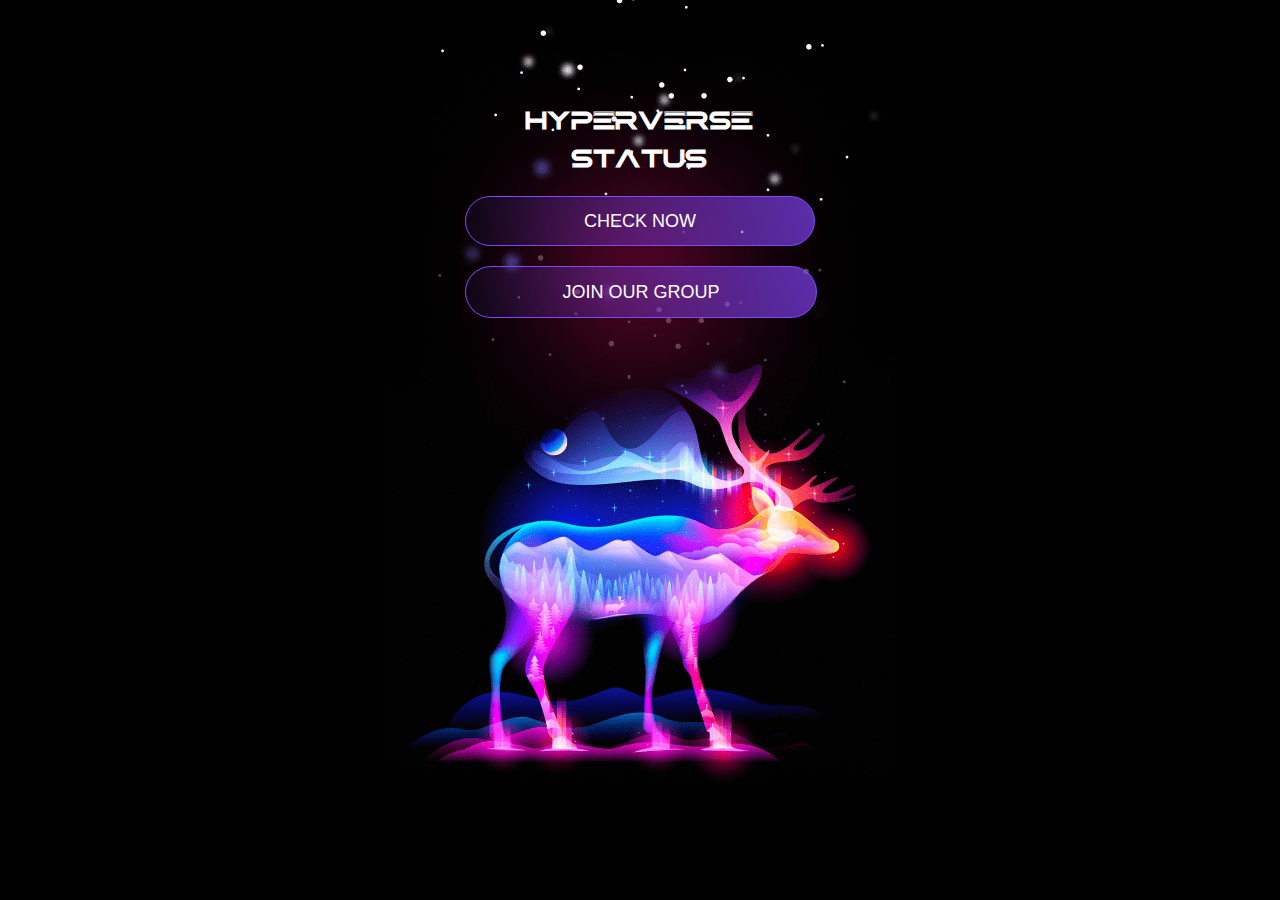
==== index.html @ 6f63f594 "Facebook page added" ====
<!DOCTYPE html>
<html lang="en" manifest="/cache.manifest">

<head>
    <meta charset="UTF-8">
    <title>Hyperians</title>
    <meta name="theme-color" content="#832966">
    <link rel=canonical href="https://hypercommunity.github.io/">
    <meta http-equiv=X-UA-Compatible content="IE=edge">
    <meta name="viewport" content="width=device-width, initial-scale=1.0">
    <meta name="mobile-web-app-capable" content="yes">
    <meta name="apple-mobile-web-app-capable" content="yes">
    <meta name="application-name" content="Hyperians">
    <meta name="apple-mobile-web-app-status-bar-style" content="black">
    <meta name="apple-mobile-web-app-title" content="Hyperians">
    <link rel="apple-touch-icon" href="/favicon/192x192.png">
    <meta name="msapplication-TileImage" content="/favicon/192x192.png">
    <meta name="msapplication-TileColor" content="#832966">
    <meta name="description" content="Hyperians - a useful app created by Hyperians with ❤">
    <meta property="og:title" content="Hyperians">
    <meta property="og:site_name" content="Hyperians">
    <meta property="og:url" content="https://hypercommunity.github.io/">
    <meta property="og:description" content="Hyperians - a useful app created by Hyperians with ❤">
    <meta property="og:type" content="website">
    <meta property="og:image" content="https://hypercommunity.github.io/images/og-image.jpg">
    <link rel="icon" type="image/png" sizes="192x192" href="/favicon/192x192.png">
    <link rel="manifest" href="/manifest.webmanifest">
    <link rel="stylesheet" href="style.css?v=0.001">
    <!-- Global site tag (gtag.js) - Google Analytics -->
    <script async src="https://www.googletagmanager.com/gtag/js?id=G-LEGDP59RX7"></script>
    
    <script>
        window.dataLayer = window.dataLayer || [];
        function gtag() { dataLayer.push(arguments); }
        gtag('js', new Date());

        gtag('config', 'G-LEGDP59RX7');
    </script>
</head>

<body>
    <div id="wrapper">
        <div class="wrap">
            <h1>HYPERVERSE <span>STATUS</span></h1>
            <button id="check-btn" class="btn">CHECK NOW</button>
            <a href="https://www.facebook.com/groups/hypercommunityofficial/" target="_blank" rel="noopener"
                class="btn">JOIN OUR GROUP</a>
            <span class="error" id="err"></span>
            <div class="fb-like" style="margin-top:20px" data-href="https://developers.facebook.com/docs/plugins/" data-width="" data-layout="button_count" data-action="like" data-size="large" data-share="true"></div>
        </div>
        <span class="install">Get this app for getting latest updates by Hyperians. <a href="javscript:void(0)" class="btn-install" id="install-add">Install App</a></span>
    </div>
    <script src="scripts.js?v=0.001"></script>
    <script src="service-worker.js"></script>

    <!-- Messenger Chat Plugin Code -->
    <div id="fb-root"></div>
    <script async defer crossorigin="anonymous" src="https://connect.facebook.net/en_US/sdk.js#xfbml=1&version=v12.0" nonce="DKJkvc89"></script>
    <!-- Your Chat Plugin code -->
    <div id="fb-customer-chat" class="fb-customerchat">
    </div>

    <script>
    var chatbox = document.getElementById('fb-customer-chat');
    chatbox.setAttribute("page_id", "111687414728497");
    chatbox.setAttribute("attribution", "biz_inbox");
    </script>

    <!-- Your SDK code -->
    <script>
    window.fbAsyncInit = function() {
        FB.init({
        xfbml            : true,
        version          : 'v12.0'
        });
    };

    (function(d, s, id) {
        var js, fjs = d.getElementsByTagName(s)[0];
        if (d.getElementById(id)) return;
        js = d.createElement(s); js.id = id;
        js.src = 'https://connect.facebook.net/en_US/sdk/xfbml.customerchat.js';
        fjs.parentNode.insertBefore(js, fjs);
    }(document, 'script', 'facebook-jssdk'));
    </script>
</body>

</html>
---- style.css ----
html,
body {
    height: 100%;
}
body {
    margin: 0;
    background: #000 url("images/bg.png") no-repeat 50%;
    font-family: Arial, "Helvetica Neue", Helvetica, sans-serif;
}
@font-face {
    font-family: "Artemus";
    src: url("fonts/ArtemusRegular.woff2") format("woff2"), url("fonts/ArtemusRegular.woff") format("woff"),
        url("fonts/ArtemusRegular.ttf") format("truetype");
    font-weight: normal;
    font-style: normal;
    font-display: swap;
}
#wrapper {
    position: relative;
    width: 100%;
    height: 100%;
    overflow: hidden;
}
.error {
    background: #ff0000;
    color: #fff;
    font-size: 15px;
    font-family: Arial, "Helvetica Neue", Helvetica, sans-serif;
    padding: 11px 20px;
    display: block;
    border-radius: 50px;
    margin-top: 20px;
    display: none;
}
.wrap {
    height: 100%;
    text-align: center;
    padding: 110px 25px 0;
    max-width: 350px;
    margin: 0 auto;
}
h1 {
    margin: 0 0 20px;
    font-size: 28px;
    line-height: 1;
    color: #fff;
    font-family: "Artemus", Arial, "Helvetica Neue", Helvetica, sans-serif;
}
h1 > span {
    display: block;
    padding-top: 10px;
}
.btn {
    height: 50px;
    padding: 0;
    outline: none;
    -webkit-tap-highlight-color: transparent;
    line-height: 45px;
    border: #7e49f9 1px solid;
    background: -webkit-linear-gradient(194.52deg, #8644ff -52.98%, rgba(134, 68, 255, 0) 108.26%);
    background: linear-gradient(255.48deg, #8644ff -52.98%, rgba(134, 68, 255, 0) 108.26%);
    text-align: center;
    border-radius: 80px;
    color: #fff;
    display: block;
    width: 100%;
    margin: 0;
    font-size: 18px;
    transition: all 0.12s ease;
    text-decoration: none;
}
a.btn {
    margin-top: 20px;
    line-height: 50px;
}
.btn.loading {
    pointer-events: none;
    cursor: default;
    opacity: 0.7;
}
.btn:active {
    transform: scale(0.98);
}
@media only screen and (max-width: 500px) {
    body {
        background-size: cover;
        background-position: 50% 0;
    }
}
.install {
    display: none;
    position: fixed;
    right: 20px;
    top: 20px;
    background: #8644ff;
    padding: 20px 165px 20px 25px;
    color: #fff;
    z-index: 9999;
    width: 430px;
    font-size: 17px;
    border-radius: 5px;
}
.btn-install {
    padding: 13px 20px;
    font-size: 16px;
    line-height: 1;
    position: absolute;
    right: 22px;
    top: 21px;
    border-radius: 5px;
    color: #000;
    font-weight: 700;
    border: 2px solid #fff;
    color: #fff;
    text-decoration: none;
}
.btn-install:hover {
    /* // background: darken(#3740ff, 5%); */
    background: none;
    color: #fff;
    border-color: #fff;
}
@media only screen and (max-width: 767px) {
    .install {
        width: auto;
        top: 0;
        right: 0;
        left: 0;
        border-radius: 0;
        font-size: 14px;
        line-height: 23px;
        padding: 20px 140px 20px 20px;
    }
    .btn-install {
        padding: 15px 20px;
        right: 19px;
        top: 19px;
        font-size: 14px;
        font-weight: normal;
    }
}
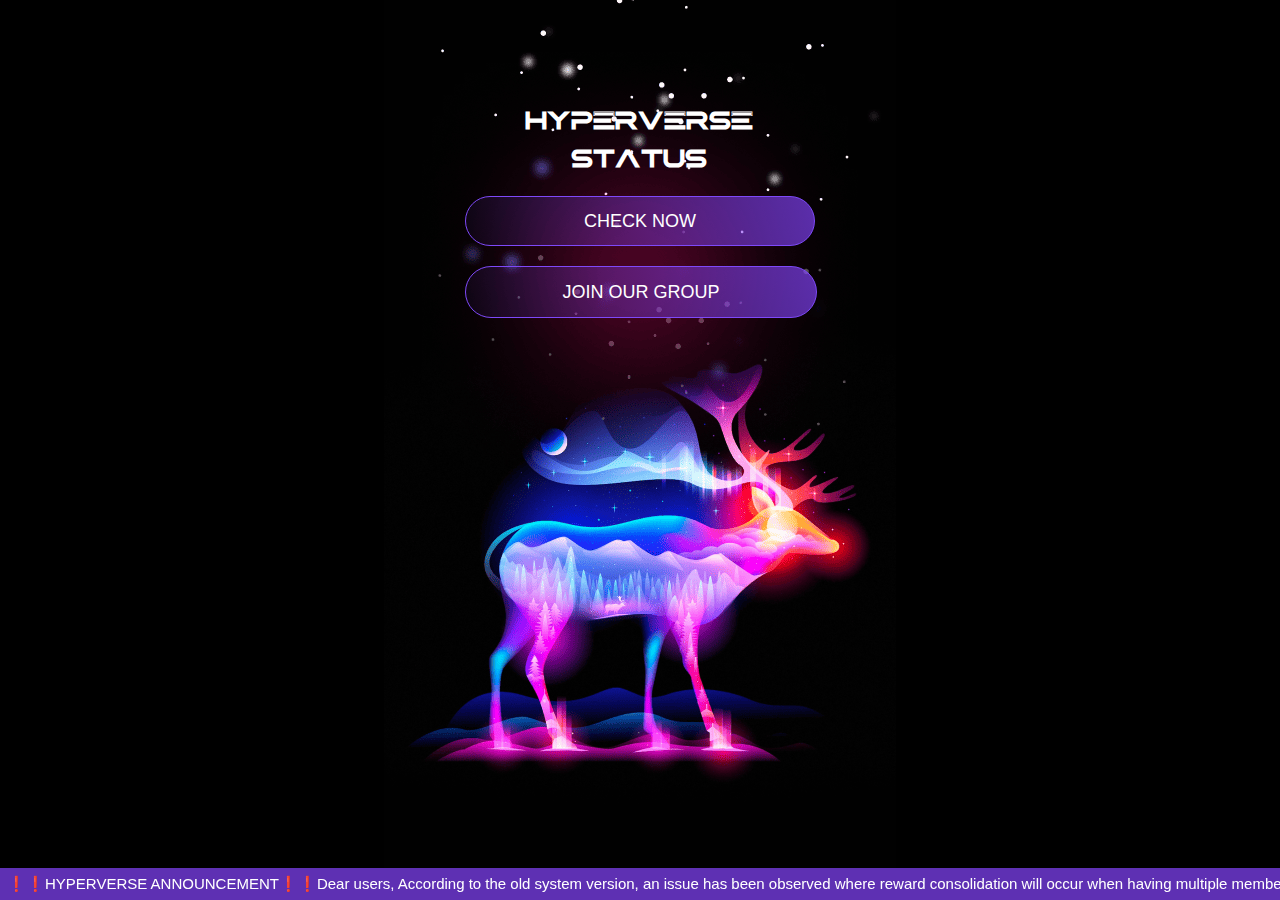
==== commit c7de314a: "announcement banner" ====
--- a/index.html
+++ b/index.html
@@ -25,7 +25,7 @@
     <meta property="og:image" content="https://hypercommunity.github.io/images/og-image.jpg">
     <link rel="icon" type="image/png" sizes="192x192" href="/favicon/192x192.png">
     <link rel="manifest" href="/manifest.webmanifest">
-    <link rel="stylesheet" href="style.css?v=0.001">
+    <link rel="stylesheet" href="style.css?v=0.007">
     <!-- Global site tag (gtag.js) - Google Analytics -->
     <script async src="https://www.googletagmanager.com/gtag/js?id=G-LEGDP59RX7"></script>
     
@@ -46,16 +46,17 @@
             <a href="https://www.facebook.com/groups/hypercommunityofficial/" target="_blank" rel="noopener"
                 class="btn">JOIN OUR GROUP</a>
             <span class="error" id="err"></span>
-            <div class="fb-like" style="margin-top:20px" data-href="https://developers.facebook.com/docs/plugins/" data-width="" data-layout="button_count" data-action="like" data-size="large" data-share="true"></div>
+            <div class="fb-like" style="margin-top:20px;display:block" data-href="https://www.facebook.com/hyperianspage" data-width="" data-layout="button" data-action="like" data-size="large" data-share="true"></div>
         </div>
         <span class="install">Get this app for getting latest updates by Hyperians. <a href="javscript:void(0)" class="btn-install" id="install-add">Install App</a></span>
+        <span class="marquee-holder"><span class="marquee">❗️❗️HYPERVERSE ANNOUNCEMENT❗️❗️Dear users, According to the old system version, an issue has been observed where reward consolidation will occur when having multiple membership purchases and hence the total daily rewards of all membership purchases is distributed and deducted from the pending amount on the earliest dated membership purchase order. This results in users viewing their pending reward amount as being deducted prematurely and not in sync with the reward balance. However, all daily rewards has been given a thorough check through and remains to be accurate with no deficit. Moving forward after the next scheduled system update goes live, distribution method will be set to base on each and every individual orders separately to prevent and solve the existing issue. Thank you!</span></span>
     </div>
-    <script src="scripts.js?v=0.001"></script>
+    <script src="scripts.js?v=0.007"></script>
     <script src="service-worker.js"></script>
 
     <!-- Messenger Chat Plugin Code -->
     <div id="fb-root"></div>
-    <script async defer crossorigin="anonymous" src="https://connect.facebook.net/en_US/sdk.js#xfbml=1&version=v12.0" nonce="DKJkvc89"></script>
+    <script async defer crossorigin="anonymous" src="https://connect.facebook.net/en_US/sdk.js#xfbml=1&version=v12.0" nonce="MIKKSIUN"></script>
     <!-- Your Chat Plugin code -->
     <div id="fb-customer-chat" class="fb-customerchat">
     </div>
--- a/style.css
+++ b/style.css
@@ -138,4 +138,47 @@
         font-size: 14px;
         font-weight: normal;
     }
+}
+@keyframes marquee {
+    0% {
+        margin-left: 100%;
+        transform: translateX(0%);
+    }
+    100% {
+        margin-left: 0;
+        transform: translateX(-100%);
+    }
+}
+@-webkit-keyframes marquee {
+    0% {
+        margin-left: 100%;
+        transform: translateX(0%);
+    }
+    100% {
+        margin-left: 0;
+        transform: translateX(-100%);
+    }
+}
+.marquee-holder {
+    overflow: hidden;
+    position: fixed;
+    bottom: 0;
+    left: 0;
+    right: 0;
+    color: #fff;
+    padding: 7px;
+    background: #000;
+    background: rgb(134 68 255 / 70%);
+    font-size: 15px;
+    line-height: 18px;
+}
+.marquee {
+    -webkit-animation: marquee 120s linear infinite;
+    animation: marquee 120s linear infinite;
+    display: inline-block;
+    vertical-align: top;
+    white-space: nowrap;
+}
+.marquee:hover {
+    animation-play-state: paused;
 }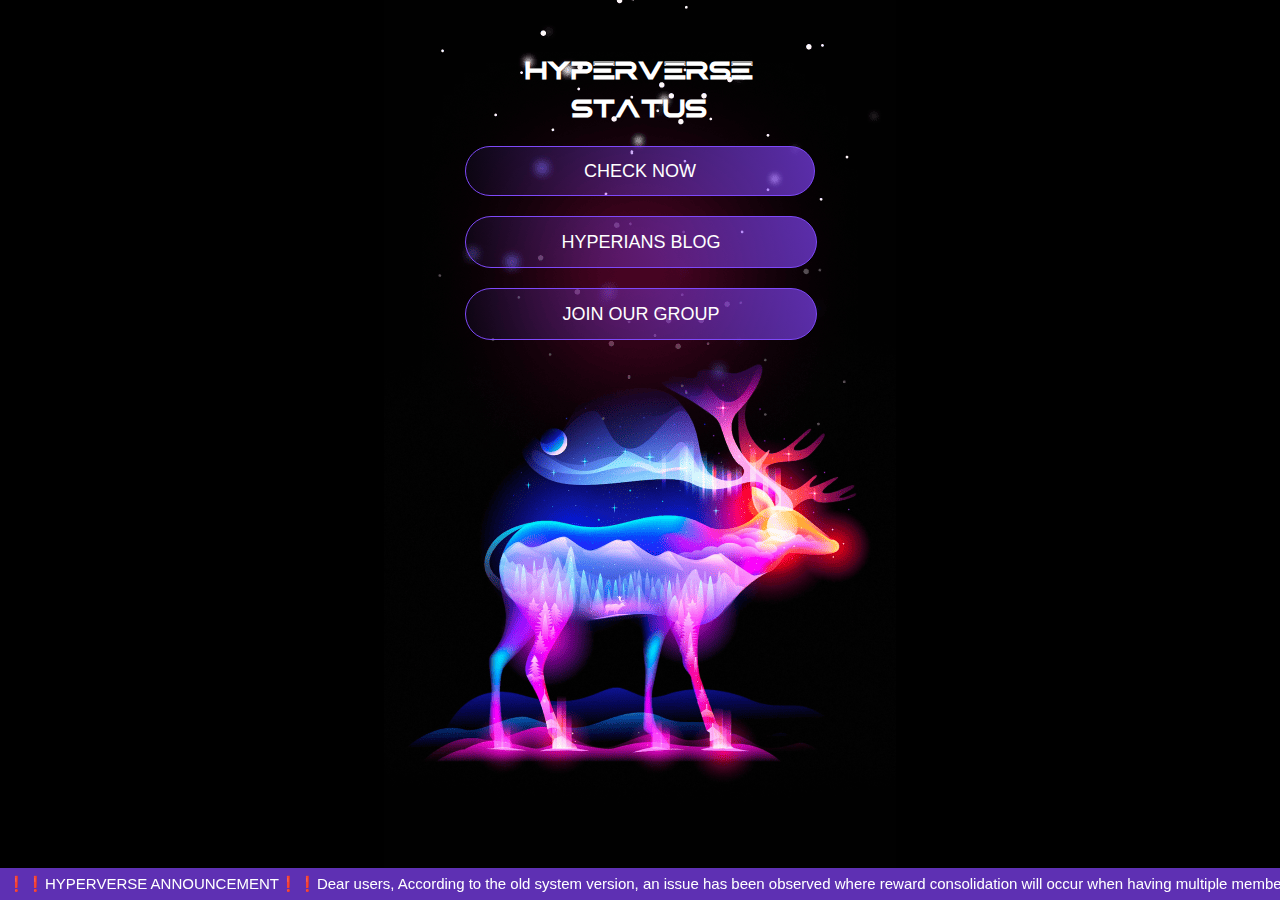
==== commit b2dd6a2b: "blog added" ====
--- a/index.html
+++ b/index.html
@@ -3,7 +3,7 @@
 
 <head>
     <meta charset="UTF-8">
-    <title>Hyperians</title>
+    <title>Hyperians - Check Hyperverse status</title>
     <meta name="theme-color" content="#832966">
     <link rel=canonical href="https://hypercommunity.github.io/">
     <meta http-equiv=X-UA-Compatible content="IE=edge">
@@ -16,16 +16,16 @@
     <link rel="apple-touch-icon" href="/favicon/192x192.png">
     <meta name="msapplication-TileImage" content="/favicon/192x192.png">
     <meta name="msapplication-TileColor" content="#832966">
-    <meta name="description" content="Hyperians - a useful app created by Hyperians with ❤">
+    <meta name="description" content="Hyperians - a useful app to check Hyperverse status, created by Hyperians with ❤">
     <meta property="og:title" content="Hyperians">
     <meta property="og:site_name" content="Hyperians">
     <meta property="og:url" content="https://hypercommunity.github.io/">
-    <meta property="og:description" content="Hyperians - a useful app created by Hyperians with ❤">
+    <meta property="og:description" content="Hyperians - a useful app to check Hyperverse status, created by Hyperians with ❤">
     <meta property="og:type" content="website">
     <meta property="og:image" content="https://hypercommunity.github.io/images/og-image.jpg">
     <link rel="icon" type="image/png" sizes="192x192" href="/favicon/192x192.png">
     <link rel="manifest" href="/manifest.webmanifest">
-    <link rel="stylesheet" href="style.css?v=0.007">
+    <link rel="stylesheet" href="style.css?v=0.008">
     <!-- Global site tag (gtag.js) - Google Analytics -->
     <script async src="https://www.googletagmanager.com/gtag/js?id=G-LEGDP59RX7"></script>
     
@@ -43,6 +43,7 @@
         <div class="wrap">
             <h1>HYPERVERSE <span>STATUS</span></h1>
             <button id="check-btn" class="btn">CHECK NOW</button>
+            <a href="https://hypercommunity.github.io/blog/" class="btn">HYPERIANS BLOG</a>
             <a href="https://www.facebook.com/groups/hypercommunityofficial/" target="_blank" rel="noopener"
                 class="btn">JOIN OUR GROUP</a>
             <span class="error" id="err"></span>
--- a/style.css
+++ b/style.css
@@ -35,7 +35,7 @@
 .wrap {
     height: 100%;
     text-align: center;
-    padding: 110px 25px 0;
+    padding: 60px 25px 0;
     max-width: 350px;
     margin: 0 auto;
 }
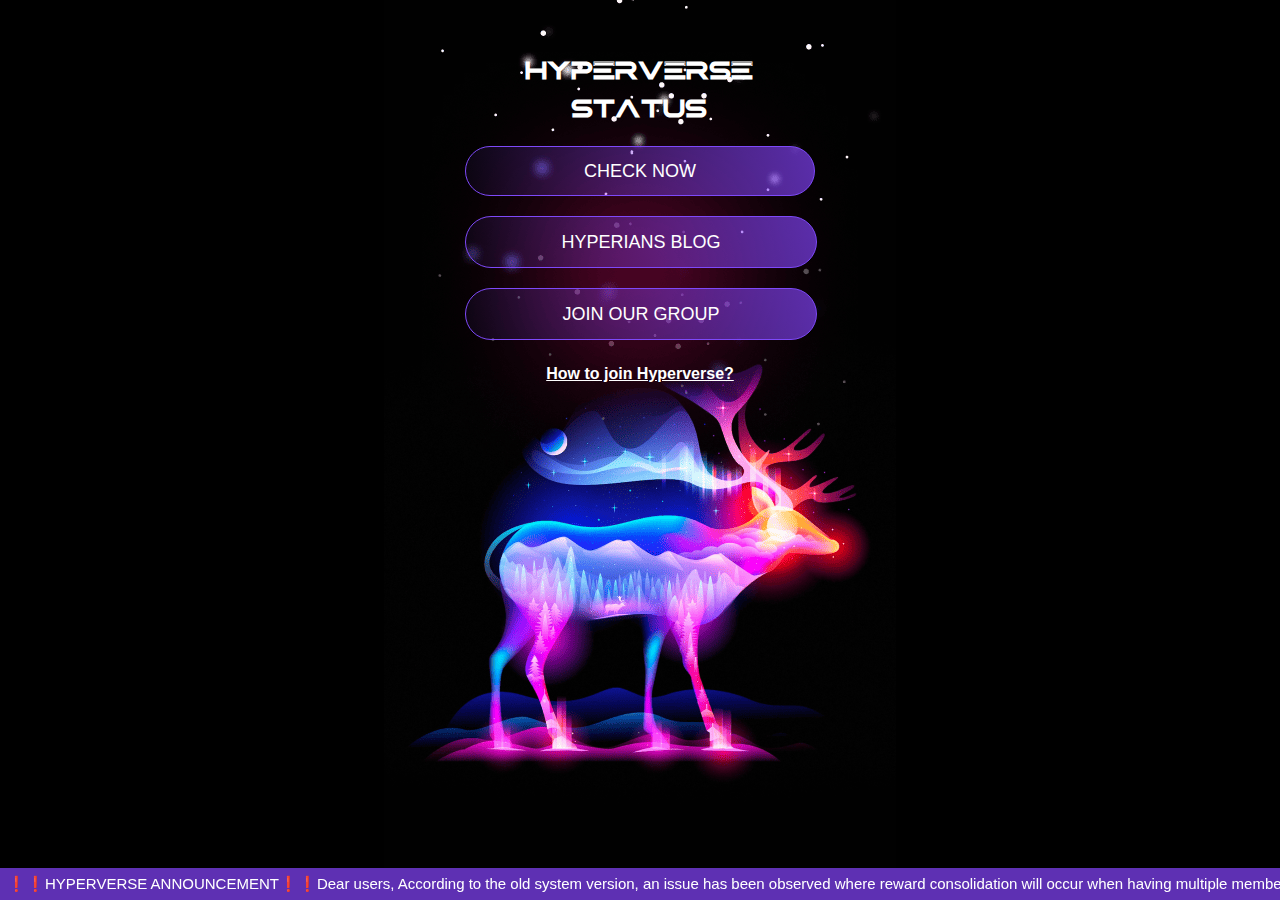
==== commit 64b02392: "index changed" ====
--- a/index.html
+++ b/index.html
@@ -25,7 +25,7 @@
     <meta property="og:image" content="https://hypercommunity.github.io/images/og-image.jpg">
     <link rel="icon" type="image/png" sizes="192x192" href="/favicon/192x192.png">
     <link rel="manifest" href="/manifest.webmanifest">
-    <link rel="stylesheet" href="style.css?v=0.008">
+    <link rel="stylesheet" href="style.css?v=0.010">
     <!-- Global site tag (gtag.js) - Google Analytics -->
     <script async src="https://www.googletagmanager.com/gtag/js?id=G-LEGDP59RX7"></script>
     
@@ -46,8 +46,9 @@
             <a href="https://hypercommunity.github.io/blog/" class="btn">HYPERIANS BLOG</a>
             <a href="https://www.facebook.com/groups/hypercommunityofficial/" target="_blank" rel="noopener"
                 class="btn">JOIN OUR GROUP</a>
+            <span class="latest-post"><a class="blog-post" href="https://hypercommunity.github.io/blog/how-to-join-hyperverse/">How to join Hyperverse?</a></span>
             <span class="error" id="err"></span>
-            <div class="fb-like" style="margin-top:20px;display:block" data-href="https://www.facebook.com/hyperianspage" data-width="" data-layout="button" data-action="like" data-size="large" data-share="true"></div>
+            <div class="fb-like" style="margin-top:20px;display:block" data-href="https://www.facebook.com/hyperianspage" data-width="" data-layout="button" data-action="like" data-size="large" data-share="true"></div>            
         </div>
         <span class="install">Get this app for getting latest updates by Hyperians. <a href="javscript:void(0)" class="btn-install" id="install-add">Install App</a></span>
         <span class="marquee-holder"><span class="marquee">❗️❗️HYPERVERSE ANNOUNCEMENT❗️❗️Dear users, According to the old system version, an issue has been observed where reward consolidation will occur when having multiple membership purchases and hence the total daily rewards of all membership purchases is distributed and deducted from the pending amount on the earliest dated membership purchase order. This results in users viewing their pending reward amount as being deducted prematurely and not in sync with the reward balance. However, all daily rewards has been given a thorough check through and remains to be accurate with no deficit. Moving forward after the next scheduled system update goes live, distribution method will be set to base on each and every individual orders separately to prevent and solve the existing issue. Thank you!</span></span>
--- a/style.css
+++ b/style.css
@@ -80,6 +80,14 @@
 }
 .btn:active {
     transform: scale(0.98);
+}
+.latest-post {
+    display: block;
+    padding: 25px 0 5px;
+}
+.latest-post a {
+    color: #fff;
+    font-weight: bold;
 }
 @media only screen and (max-width: 500px) {
     body {
